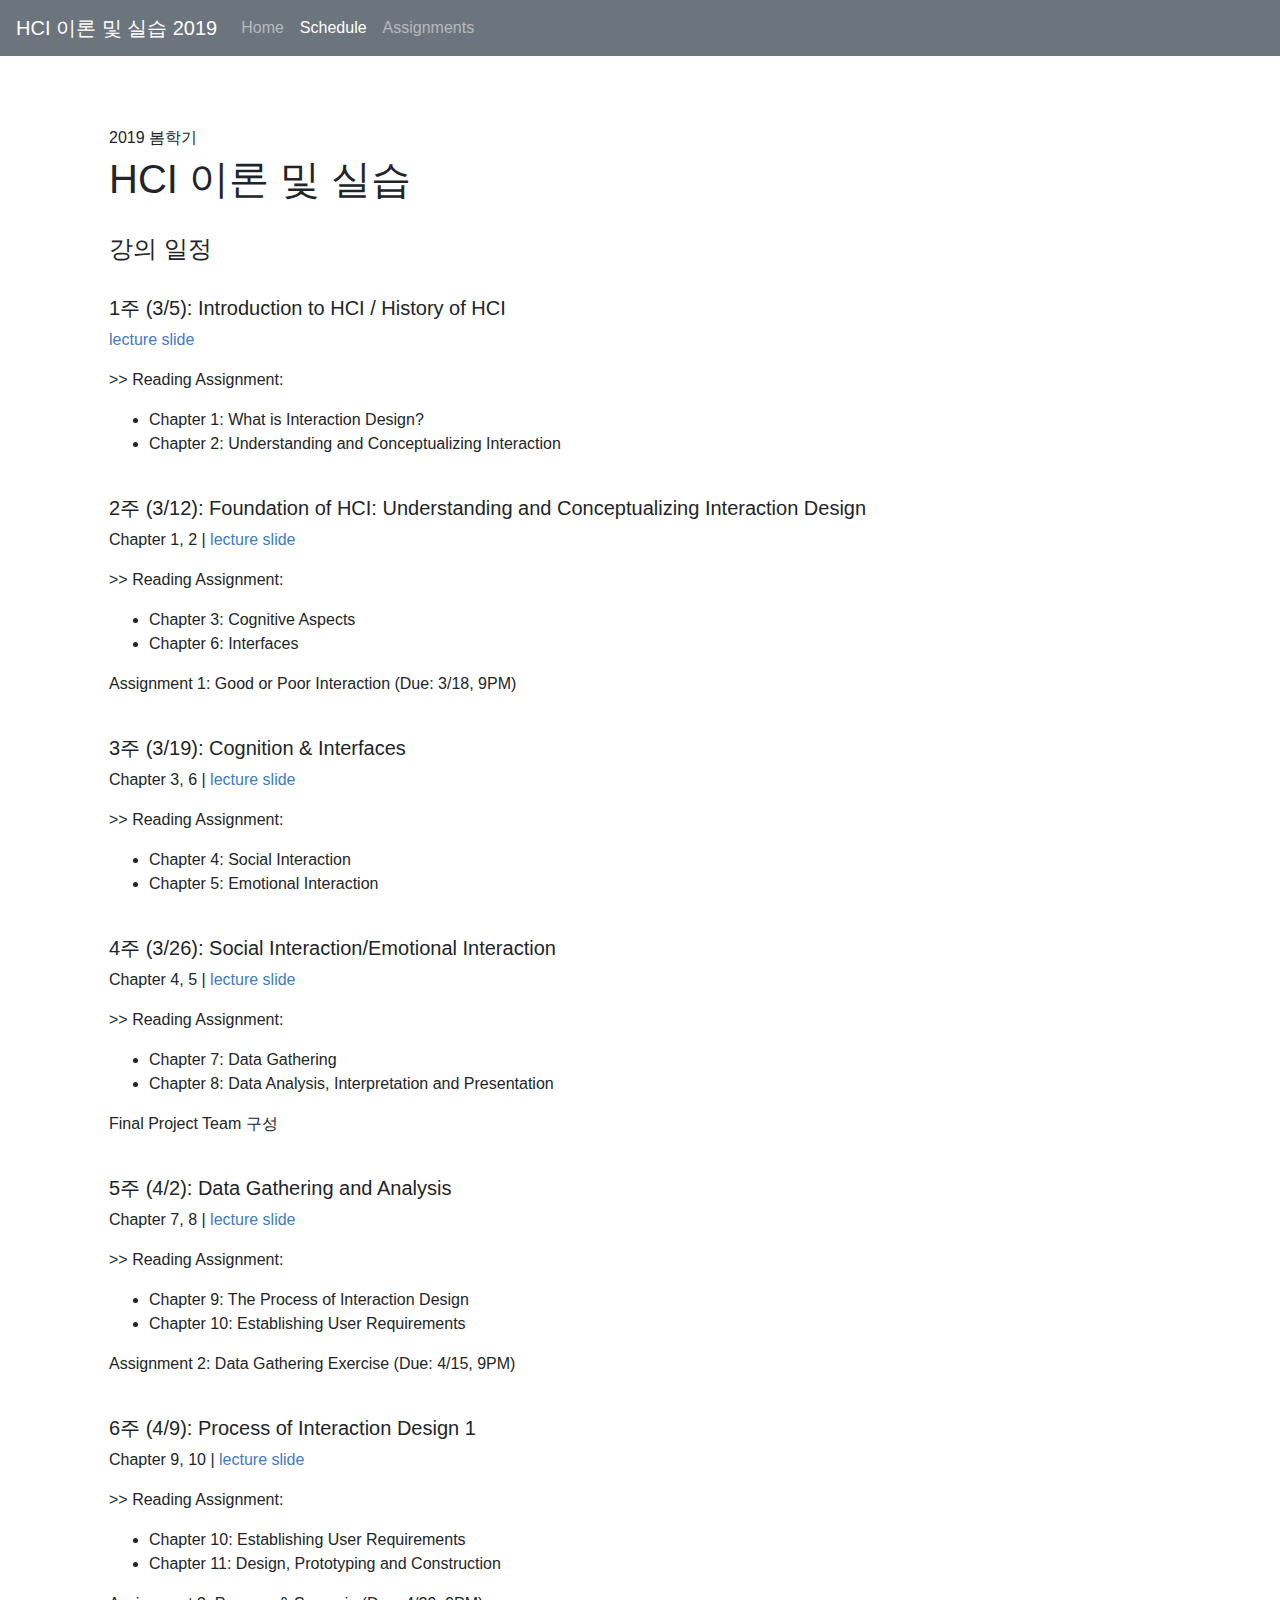
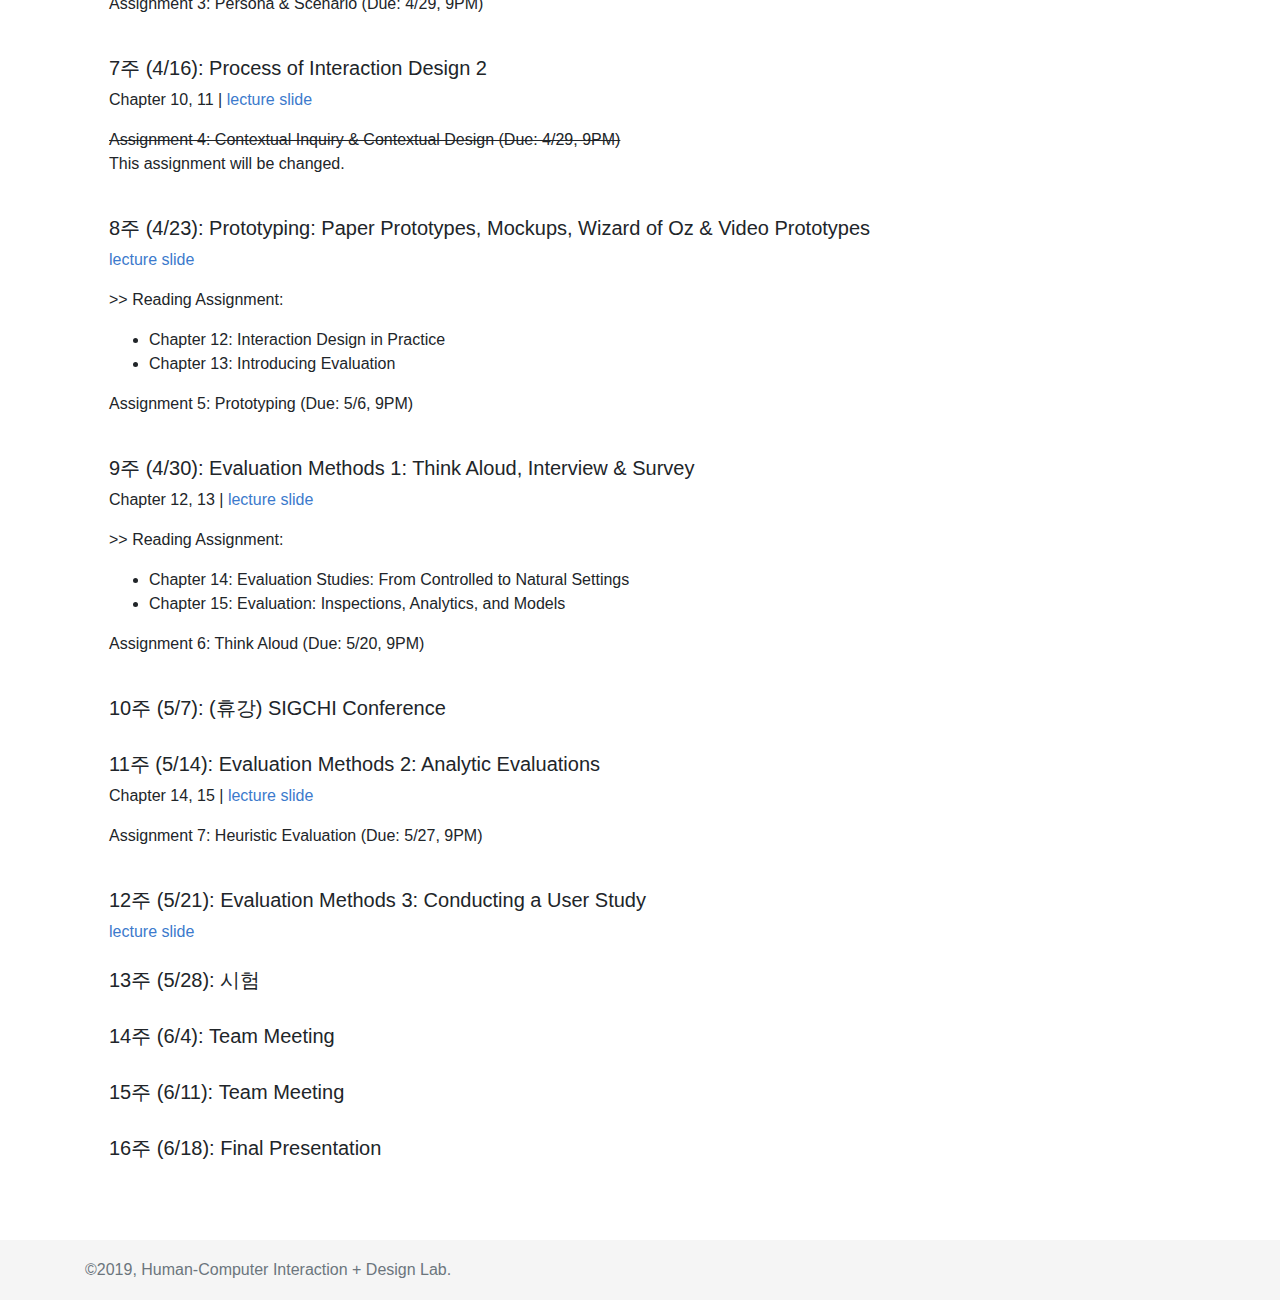
==== schedule.html @ a871d224 "Initial Import" ====
<!doctype html>
<html lang="en">
  <head>
    <meta charset="utf-8">
    <meta name="viewport" content="width=device-width, initial-scale=1, shrink-to-fit=no">
    <meta name="description" content="">
    <meta name="author" content="">
    <link rel="icon" href="web-src/favicon.png">

    <title>HCI Theory & Practice 2019 | Schedule</title>

    <!-- Bootstrap core CSS -->
    <link href="web-src/css/bootstrap.min.css" rel="stylesheet">

    <!-- Custom styles for this template -->
    <link href="web-src/custom/my-style.css" rel="stylesheet">
  </head>

  <body>

    <nav class="navbar navbar-expand-md navbar-dark bg-secondary fixed-top">
      <a class="navbar-brand" href="index.html">HCI 이론 및 실습 2019</a>
      <button class="navbar-toggler" type="button" data-toggle="collapse" data-target="#navbarsExampleDefault" aria-controls="navbarsExampleDefault" aria-expanded="false" aria-label="Toggle navigation">
        <span class="navbar-toggler-icon"></span>
      </button>

      <div class="collapse navbar-collapse" id="navbarsExampleDefault">
        <ul class="navbar-nav mr-auto">
          <li class="nav-item">
            <a class="nav-link" href="index.html">Home</a>
          </li>
          <li class="nav-item active">
            <a class="nav-link" href="schedule.html">Schedule <span class="sr-only">(current)</span></a>
          </li>
          <li class="nav-item">
            <a class="nav-link" href="assignments.html">Assignments</a>
          </li>
        </ul>
      </div>
    </nav>

    <main role="main" class="container">

      <div class="my-template">

        <h6>2019 봄학기</h6>
        <h1>HCI 이론 및 실습</h1>
        <br />

        <h4>강의 일정</h4>
        <br />
        <h5>1주 (3/5): Introduction to HCI / History of HCI</h5>
        <div id="panelSteps" class="panel panel-default">
          <a href="slides/Week1.pdf">lecture slide</a>
          <ul></ul>
          <p>
            >> Reading Assignment:
            <ul>
              <li>Chapter 1: What is Interaction Design?</li>
              <li>Chapter 2: Understanding and Conceptualizing Interaction</li>
            </ul>
          </p>
        </div>
        <br />

        <h5>2주 (3/12): Foundation of HCI: Understanding and Conceptualizing Interaction Design</h5>
        <div id="panelSteps" class="panel panel-default">
          Chapter 1, 2 | <a href="slides/Week2.pdf">lecture slide</a>
          <ul></ul>
          <p>
            >> Reading Assignment:
            <ul>
              <li>Chapter 3: Cognitive Aspects</li>
              <li>Chapter 6: Interfaces</li>
            </ul>
          </p>
          <p>Assignment 1: Good or Poor Interaction (Due: 3/18, 9PM)</p>
        </div>
        <br />

        <h5>3주 (3/19): Cognition & Interfaces</h5>
        <div id="panelSteps" class="panel panel-default">
          Chapter 3, 6 | <a href="slides/Week3.pdf">lecture slide</a>
          <ul></ul>
          <p>
            >> Reading Assignment:
            <ul>
              <li>Chapter 4: Social Interaction</li>
              <li>Chapter 5: Emotional Interaction</li>
            </ul>
          </p>
        </div>
        <br />

        <h5>4주 (3/26): Social Interaction/Emotional Interaction</h5>
        <div id="panelSteps" class="panel panel-default">
          Chapter 4, 5 | <a href="slides/Week4.pdf">lecture slide</a>
          <ul></ul>
          <p>
            >> Reading Assignment:
            <ul>
              <li>Chapter 7: Data Gathering</li>
              <li>Chapter 8: Data Analysis, Interpretation and Presentation</li>
            </ul>
          </p>
          <p>Final Project Team 구성</p>
        </div>
        <br />

        <h5>5주 (4/2): Data Gathering and Analysis</h5>
        <div id="panelSteps" class="panel panel-default">
          Chapter 7, 8 | <a href="slides/Week5.pdf">lecture slide</a>
          <ul></ul>
          <p>
            >> Reading Assignment:
            <ul>
              <li>Chapter 9: The Process of Interaction Design</li>
              <li>Chapter 10: Establishing User Requirements</li>
            </ul>
          </p>
          <p>Assignment 2: Data Gathering Exercise (Due: 4/15, 9PM)</p>
        </div>
        <br />

        <h5>6주 (4/9): Process of Interaction Design 1</h5>
        <div id="panelSteps" class="panel panel-default">
          Chapter 9, 10 | <a href="slides/Week6.pdf">lecture slide</a>
          <ul></ul>
          <p>
            >> Reading Assignment:
            <ul>
              <li>Chapter 10: Establishing User Requirements</li>
              <li>Chapter 11: Design, Prototyping and Construction</li>
            </ul>
          </p>
          <p>Assignment 3: Persona & Scenario (Due: 4/29, 9PM)</p>
        </div>
        <br />

        <h5>7주 (4/16): Process of Interaction Design 2</h5>
        <div id="panelSteps" class="panel panel-default">
          Chapter 10, 11 | <a href="slides/Week7.pdf">lecture slide</a>
          <ul></ul>
          <p><strike>Assignment 4: Contextual Inquiry & Contextual Design (Due: 4/29, 9PM)</strike><br>This assignment will be changed.</p>
        </div>
        <br />

        <h5>8주 (4/23): Prototyping: Paper Prototypes, Mockups, Wizard of Oz & Video Prototypes</h5>
        <div id="panelSteps" class="panel panel-default">
          <a href="slides/Week8.pdf">lecture slide</a>
          <ul></ul>
          <p>
            >> Reading Assignment:
            <ul>
              <li>Chapter 12: Interaction Design in Practice</li>
              <li>Chapter 13: Introducing Evaluation</li>
            </ul>
          </p>
          <p>Assignment 5: Prototyping (Due: 5/6, 9PM)</p>
        </div>
        <br />

        <h5>9주 (4/30): Evaluation Methods 1: Think Aloud, Interview & Survey</h5>
        <div id="panelSteps" class="panel panel-default">
          Chapter 12, 13 | <a href="slides/Week9.pdf">lecture slide</a>
          <ul></ul>
          <p>
            >> Reading Assignment:
            <ul>
              <li>Chapter 14: Evaluation Studies: From Controlled to Natural Settings</li>
              <li>Chapter 15: Evaluation: Inspections, Analytics, and Models</li>
            </ul>
          </p>
          <p>Assignment 6: Think Aloud (Due: 5/20, 9PM)</p>
        </div>
        <br />

        <h5>10주 (5/7): (휴강) SIGCHI Conference</h5>
        <div id="panelSteps" class="panel panel-default">
        </div>
        <br />

        <h5>11주 (5/14): Evaluation Methods 2: Analytic Evaluations</h5>
        <div id="panelSteps" class="panel panel-default">
          Chapter 14, 15 | <a href="slides/Week11.pdf">lecture slide</a>
          <ul></ul>
          <p>Assignment 7: Heuristic Evaluation (Due: 5/27, 9PM)</p>
        </div>
        <br />

        <h5>12주 (5/21): Evaluation Methods 3: Conducting a User Study</h5>
        <div id="panelSteps" class="panel panel-default">
          <a href="slides/Week12.pdf">lecture slide</a>
        </div>
        <br />

        <h5>13주 (5/28): 시험</h5>
        <div id="panelSteps" class="panel panel-default">
        </div>
        <br />

        <h5>14주 (6/4): Team Meeting</h5>
        <div id="panelSteps" class="panel panel-default">
        </div>
        <br />

        <h5>15주 (6/11): Team Meeting</h5>
        <div id="panelSteps" class="panel panel-default">
        </div>
        <br />

        <h5>16주 (6/18): Final Presentation</h5>
        <div id="panelSteps" class="panel panel-default">
        </div>
        <br />


      </div>

    </main><!-- /.container -->

    <footer class="footer">
      <div class="container">
        <span class="text-muted">&copy;2019, Human-Computer Interaction + Design Lab. </span>
      </div>
    </footer>

    <!-- Bootstrap core JavaScript
    ================================================== -->
    <!-- Placed at the end of the document so the pages load faster -->
    <script src="https://code.jquery.com/jquery-3.2.1.slim.min.js" integrity="sha384-KJ3o2DKtIkvYIK3UENzmM7KCkRr/rE9/Qpg6aAZGJwFDMVNA/GpGFF93hXpG5KkN" crossorigin="anonymous"></script>
    <script>window.jQuery || document.write('<script src="web-src/assets/js/vendor/jquery-slim.min.js"><\/script>')</script>
    <script src="web-src/assets/js/vendor/popper.min.js"></script>
    <script src="web-src/dist/js/bootstrap.min.js"></script>
  </body>
</html>
---- web-src/custom/my-style.css ----
body {
  padding-top: 5rem;
}
.my-template {
  padding: 3rem 1.5rem;
  /* text-align: center; */
}

.hero-image {
    background-image: url("../images/hci-banner.jpg");

    /* Set a specific height */
    height: 250px;

    /* Position and center the image to scale nicely on all screens */
    background-position: center;
    background-repeat: no-repeat;
    background-size: cover;
    position: relative;
}

.footer {
  /* position: absolute; */
  bottom: 0;
  width: 100%;
  /* Set the fixed height of the footer here */
  height: 60px;
  line-height: 60px; /* Vertically center the text there */
  background-color: #f5f5f5;
}

table tr {
  /*display: block;*/
  border-bottom: 0.5px solid lightgrey;
}

a {
  color: #3c7acc;
}
a:hover {
  color: #aac6f0;
}

.item-steps {
  margin-left: 30px;
}

.list-group-item {
  display: list-item;
}
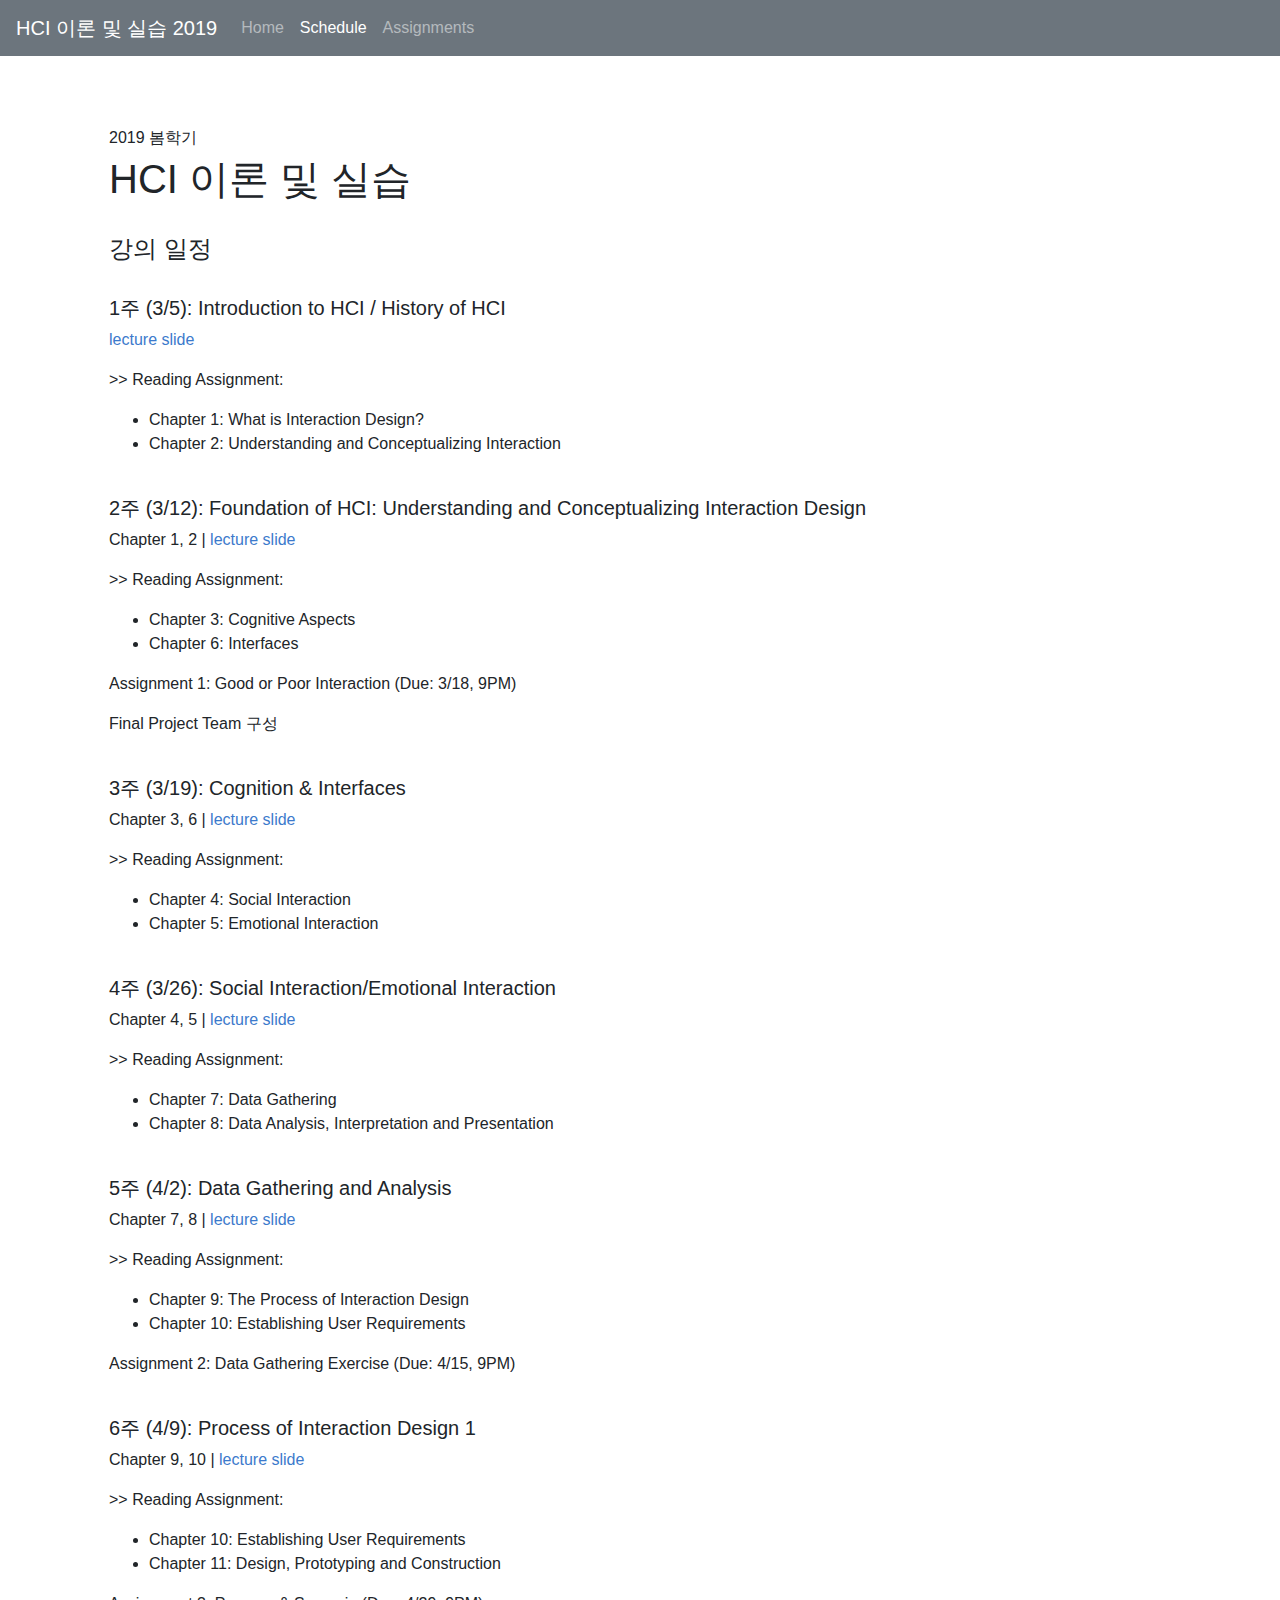
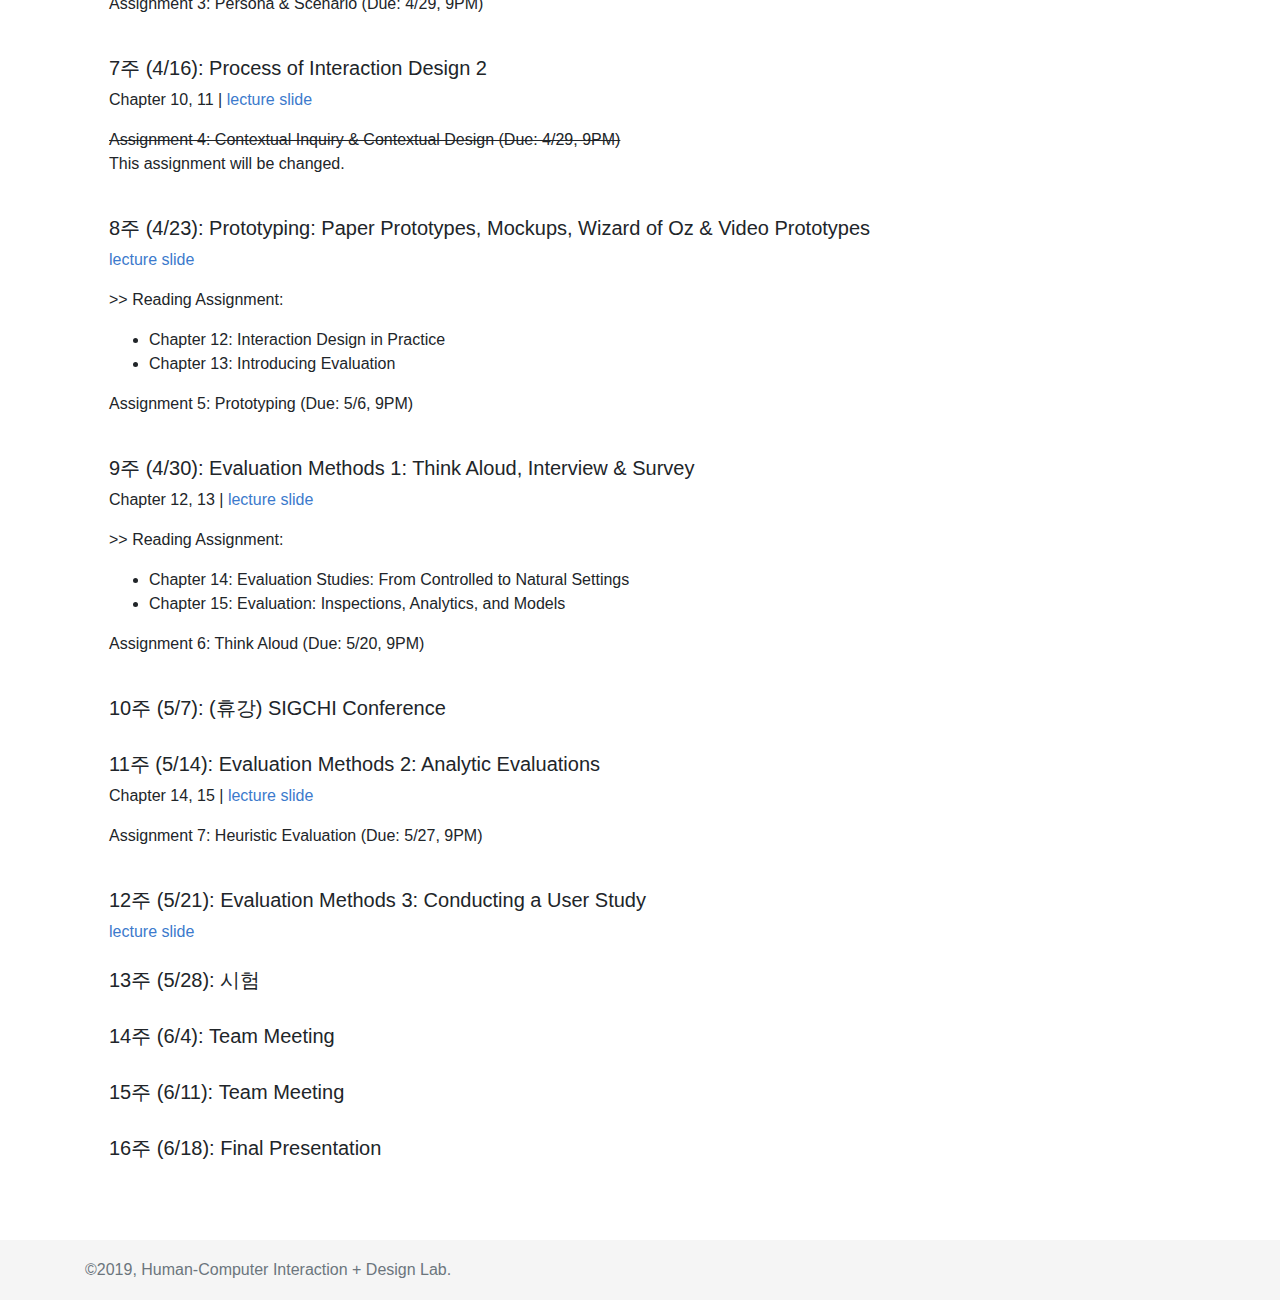
==== commit c944cac8: "Week1 file added" ====
--- a/schedule.html
+++ b/schedule.html
@@ -76,6 +76,7 @@
             </ul>
           </p>
           <p>Assignment 1: Good or Poor Interaction (Due: 3/18, 9PM)</p>
+          <p>Final Project Team 구성</p>
         </div>
         <br />
 
@@ -104,7 +105,6 @@
               <li>Chapter 8: Data Analysis, Interpretation and Presentation</li>
             </ul>
           </p>
-          <p>Final Project Team 구성</p>
         </div>
         <br />
 
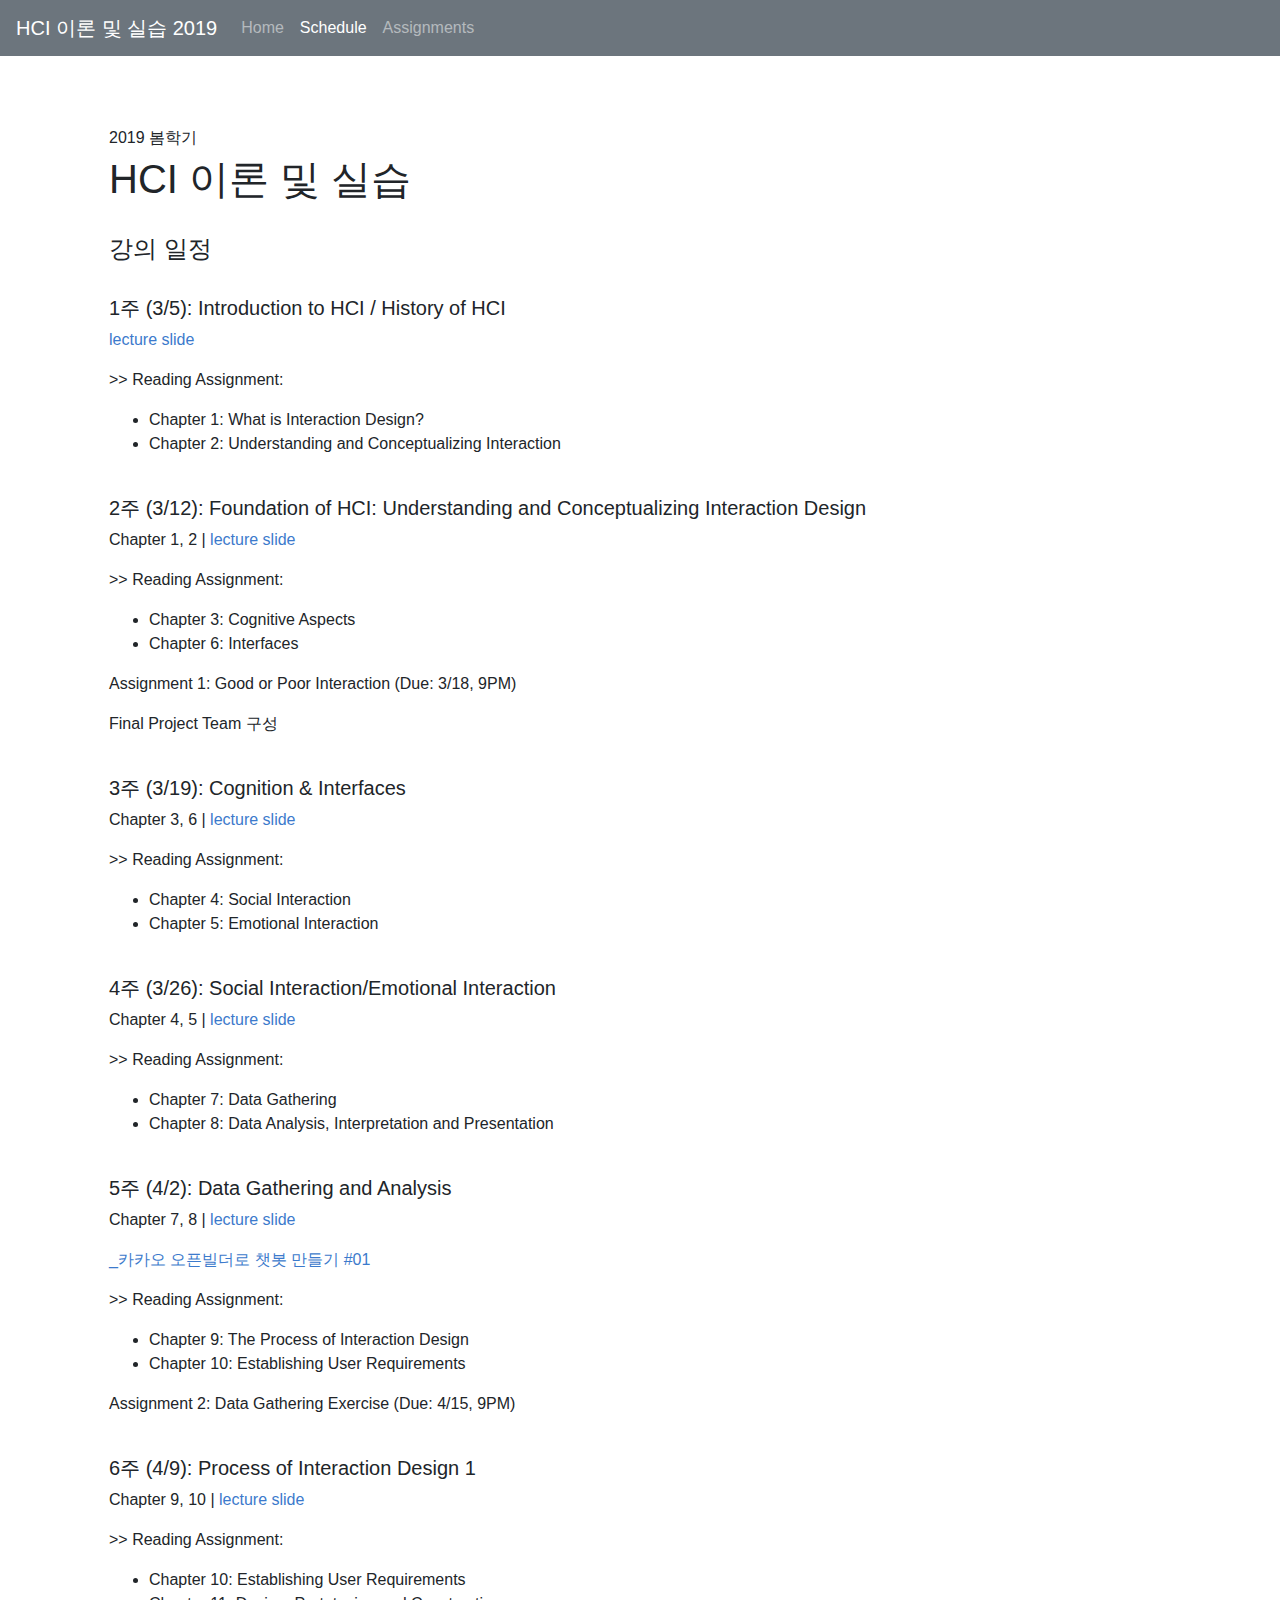
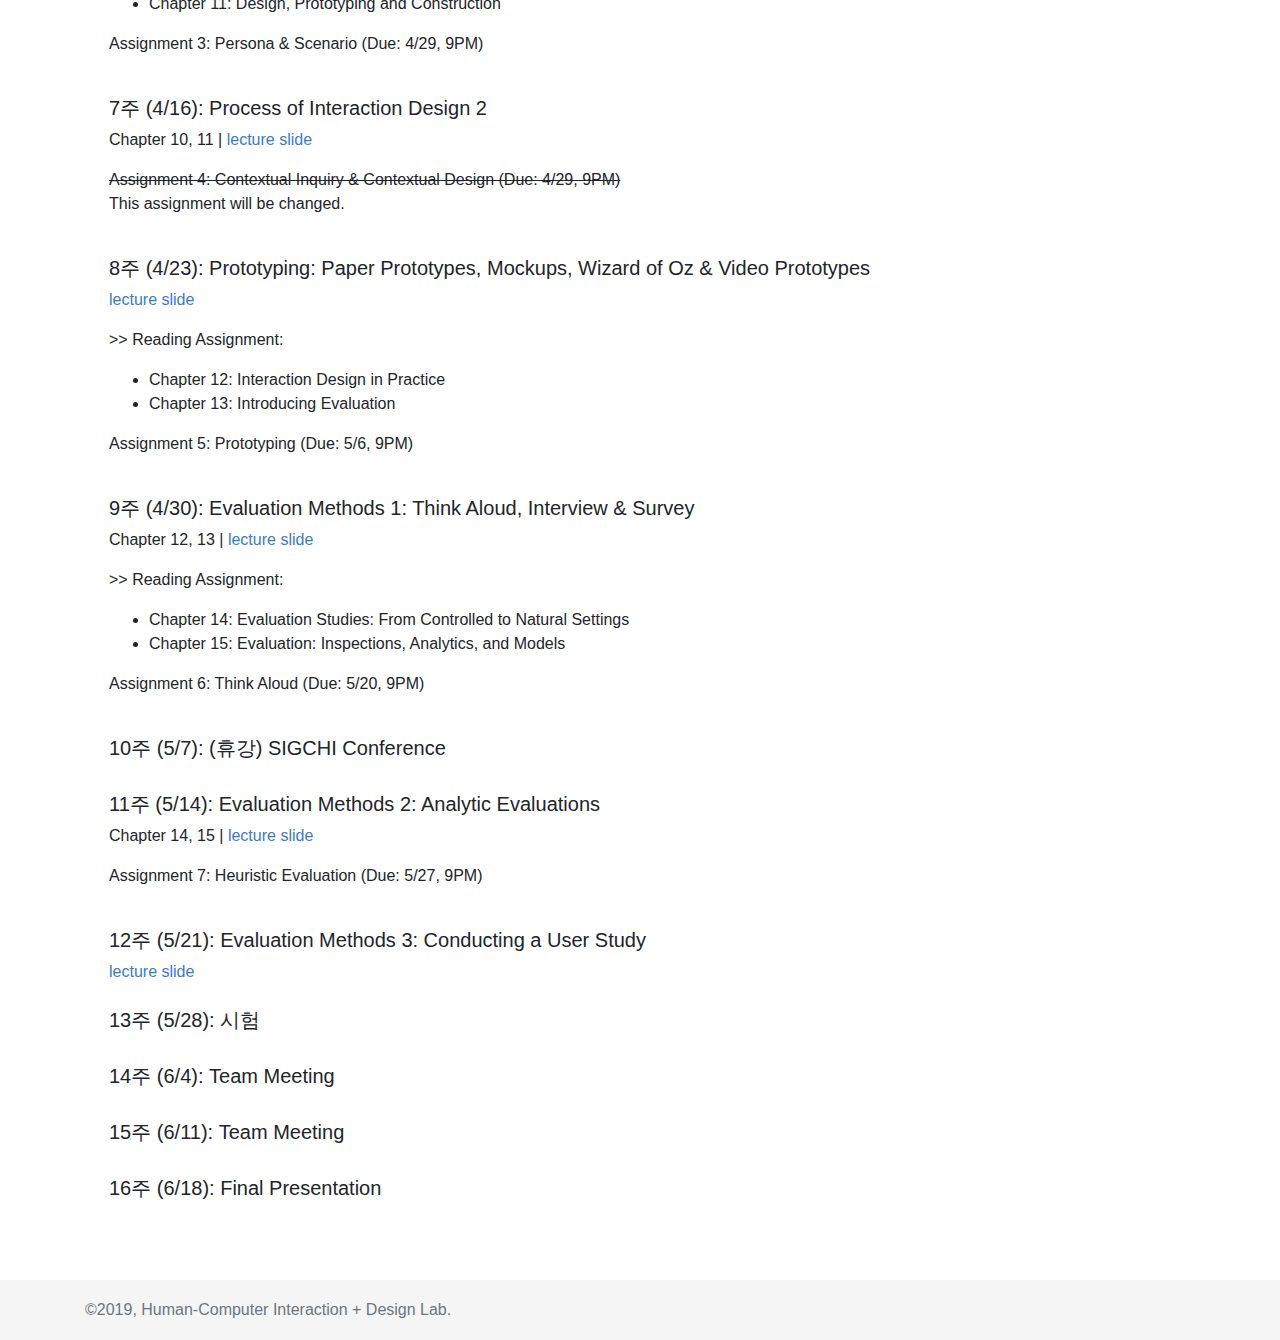
==== commit 8458d8bf: "Week5 files added" ====
--- a/schedule.html
+++ b/schedule.html
@@ -113,6 +113,9 @@
           Chapter 7, 8 | <a href="slides/Week5.pdf">lecture slide</a>
           <ul></ul>
           <p>
+            <a href="slides/BuildingChatbot-01.pdf">_카카오 오픈빌더로 챗봇 만들기 #01</a>
+          </p>
+          <p>
             >> Reading Assignment:
             <ul>
               <li>Chapter 9: The Process of Interaction Design</li>
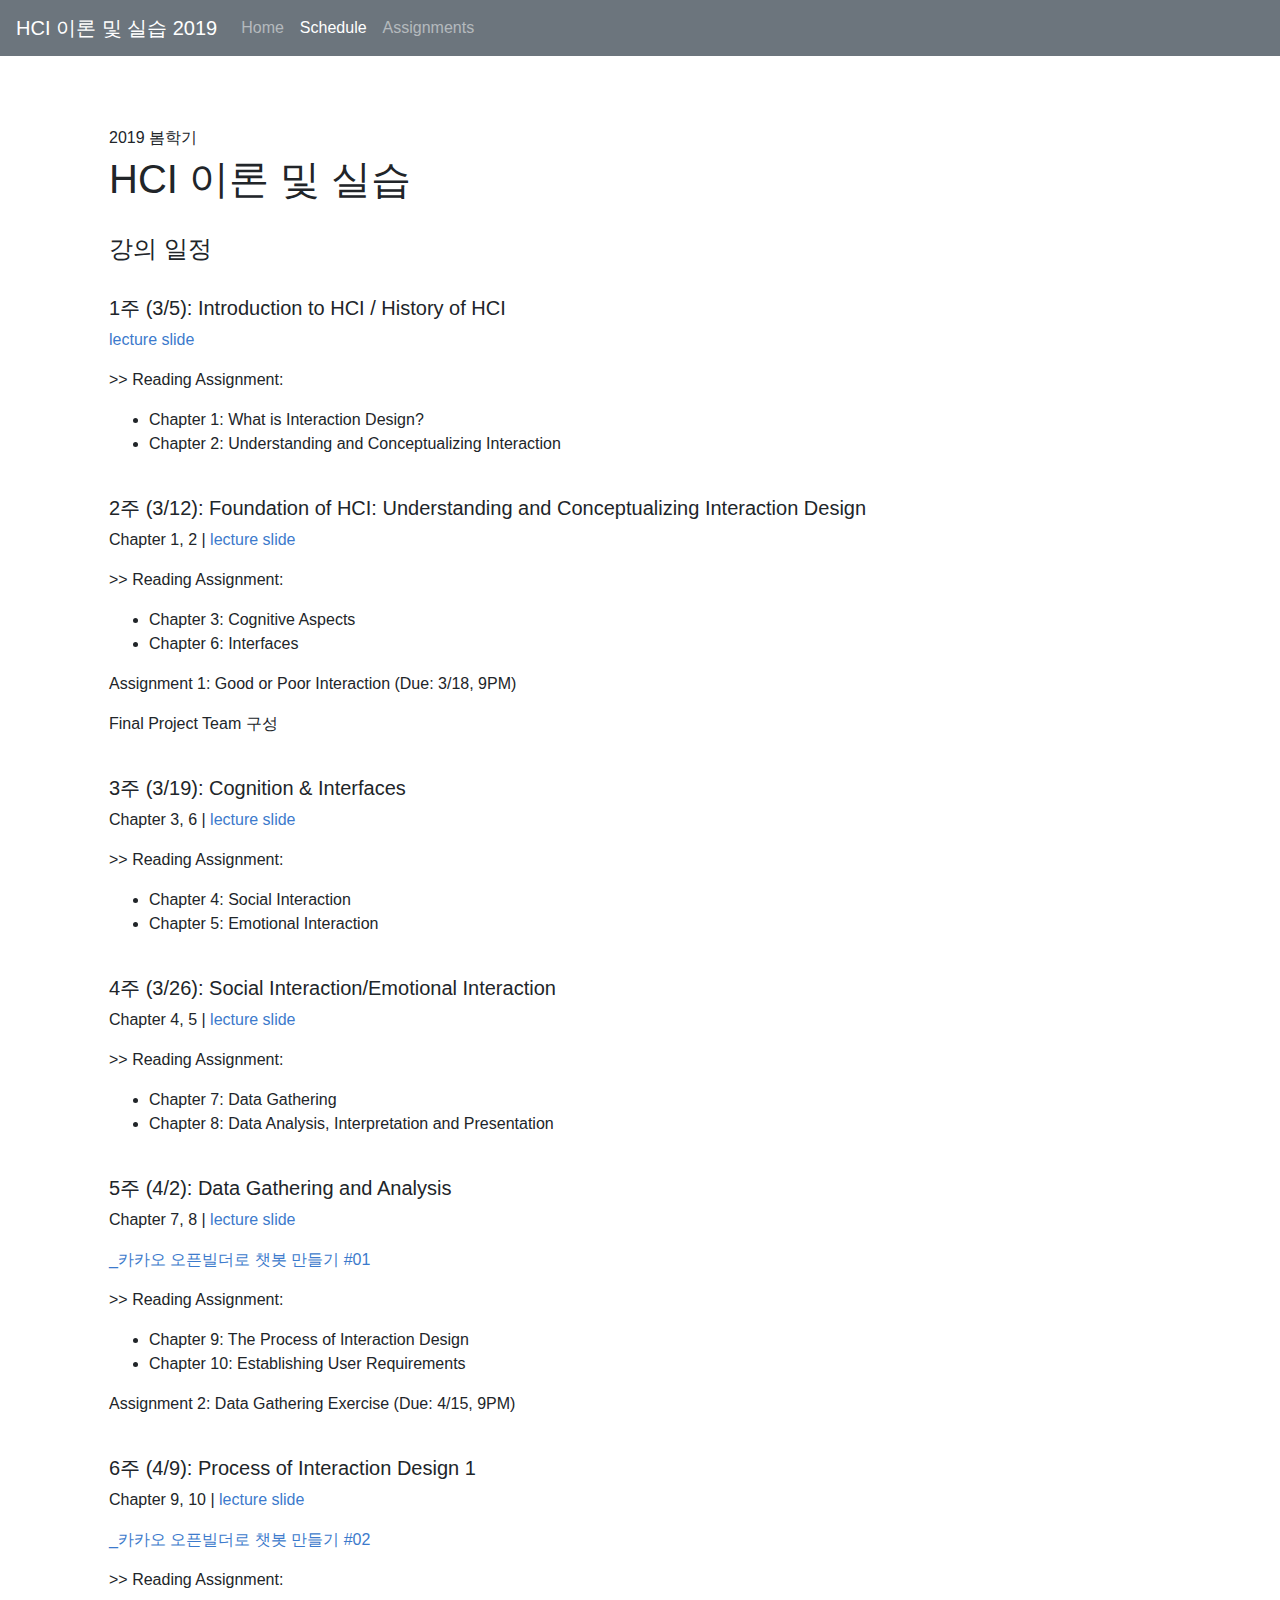
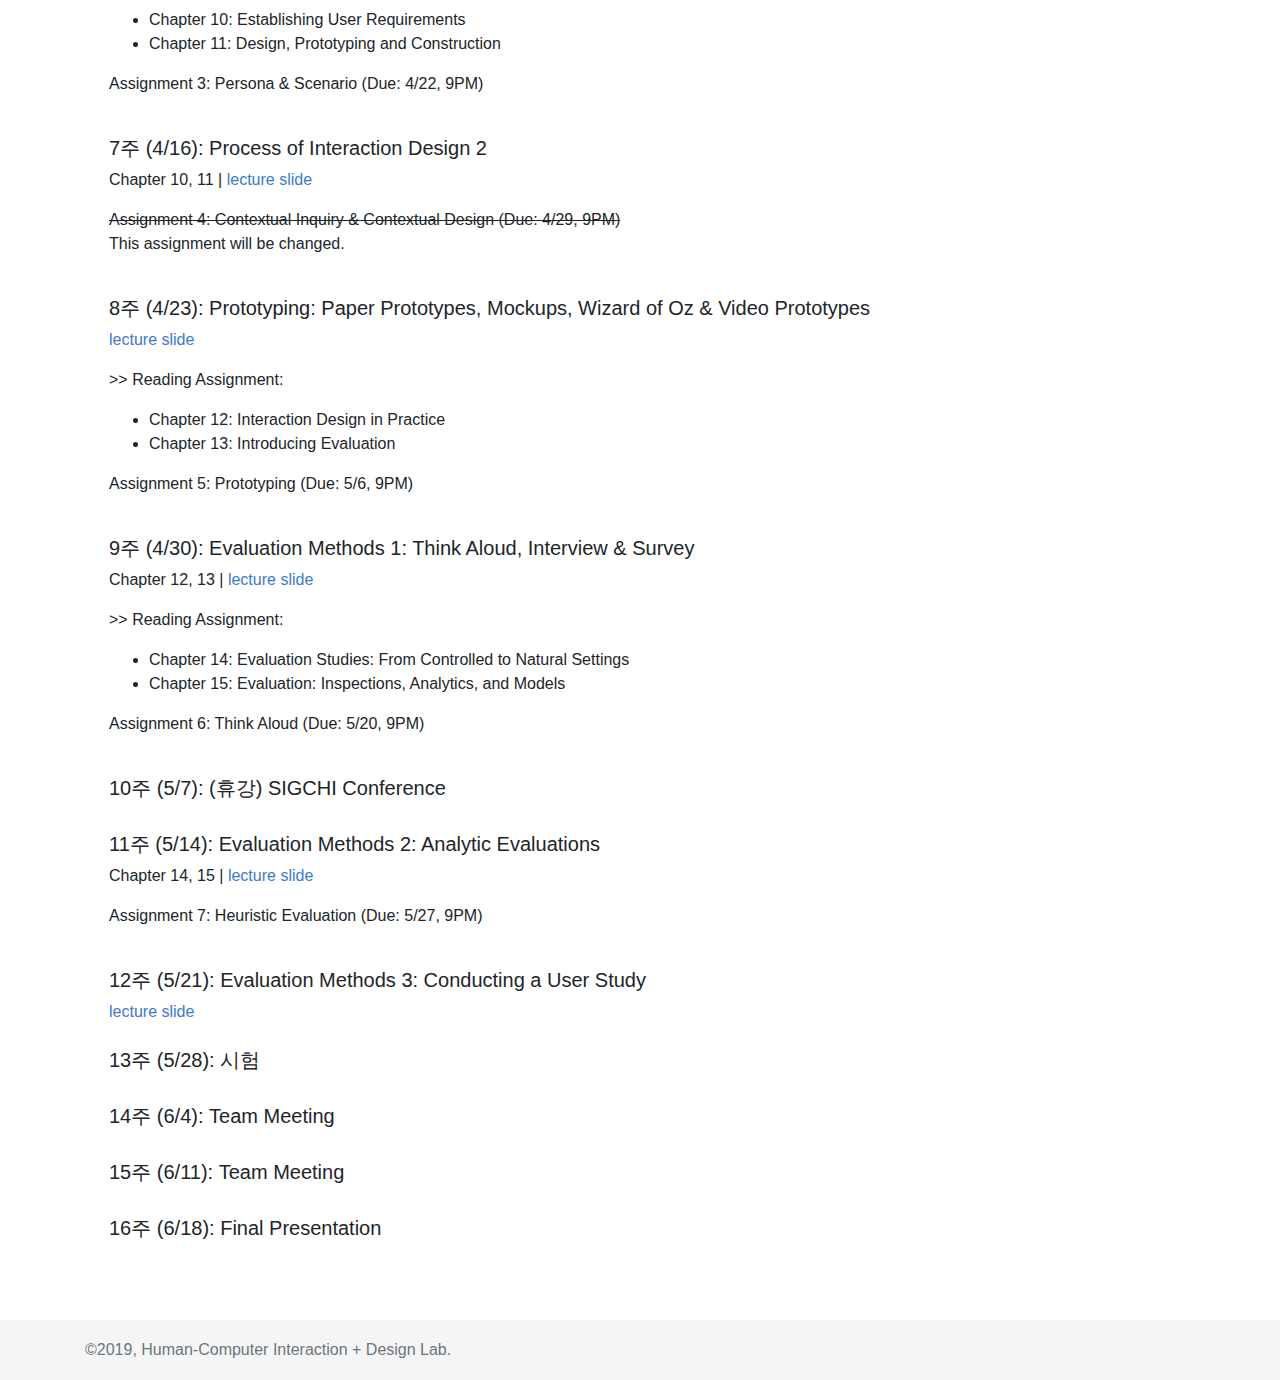
==== commit 2b2fc756: "Week6 files added" ====
--- a/schedule.html
+++ b/schedule.html
@@ -131,13 +131,16 @@
           Chapter 9, 10 | <a href="slides/Week6.pdf">lecture slide</a>
           <ul></ul>
           <p>
+            <a href="slides/BuildingChatbot-02.pdf">_카카오 오픈빌더로 챗봇 만들기 #02</a>
+          </p>
+          <p>
             >> Reading Assignment:
             <ul>
               <li>Chapter 10: Establishing User Requirements</li>
               <li>Chapter 11: Design, Prototyping and Construction</li>
             </ul>
           </p>
-          <p>Assignment 3: Persona & Scenario (Due: 4/29, 9PM)</p>
+          <p>Assignment 3: Persona & Scenario (Due: 4/22, 9PM)</p>
         </div>
         <br />
 
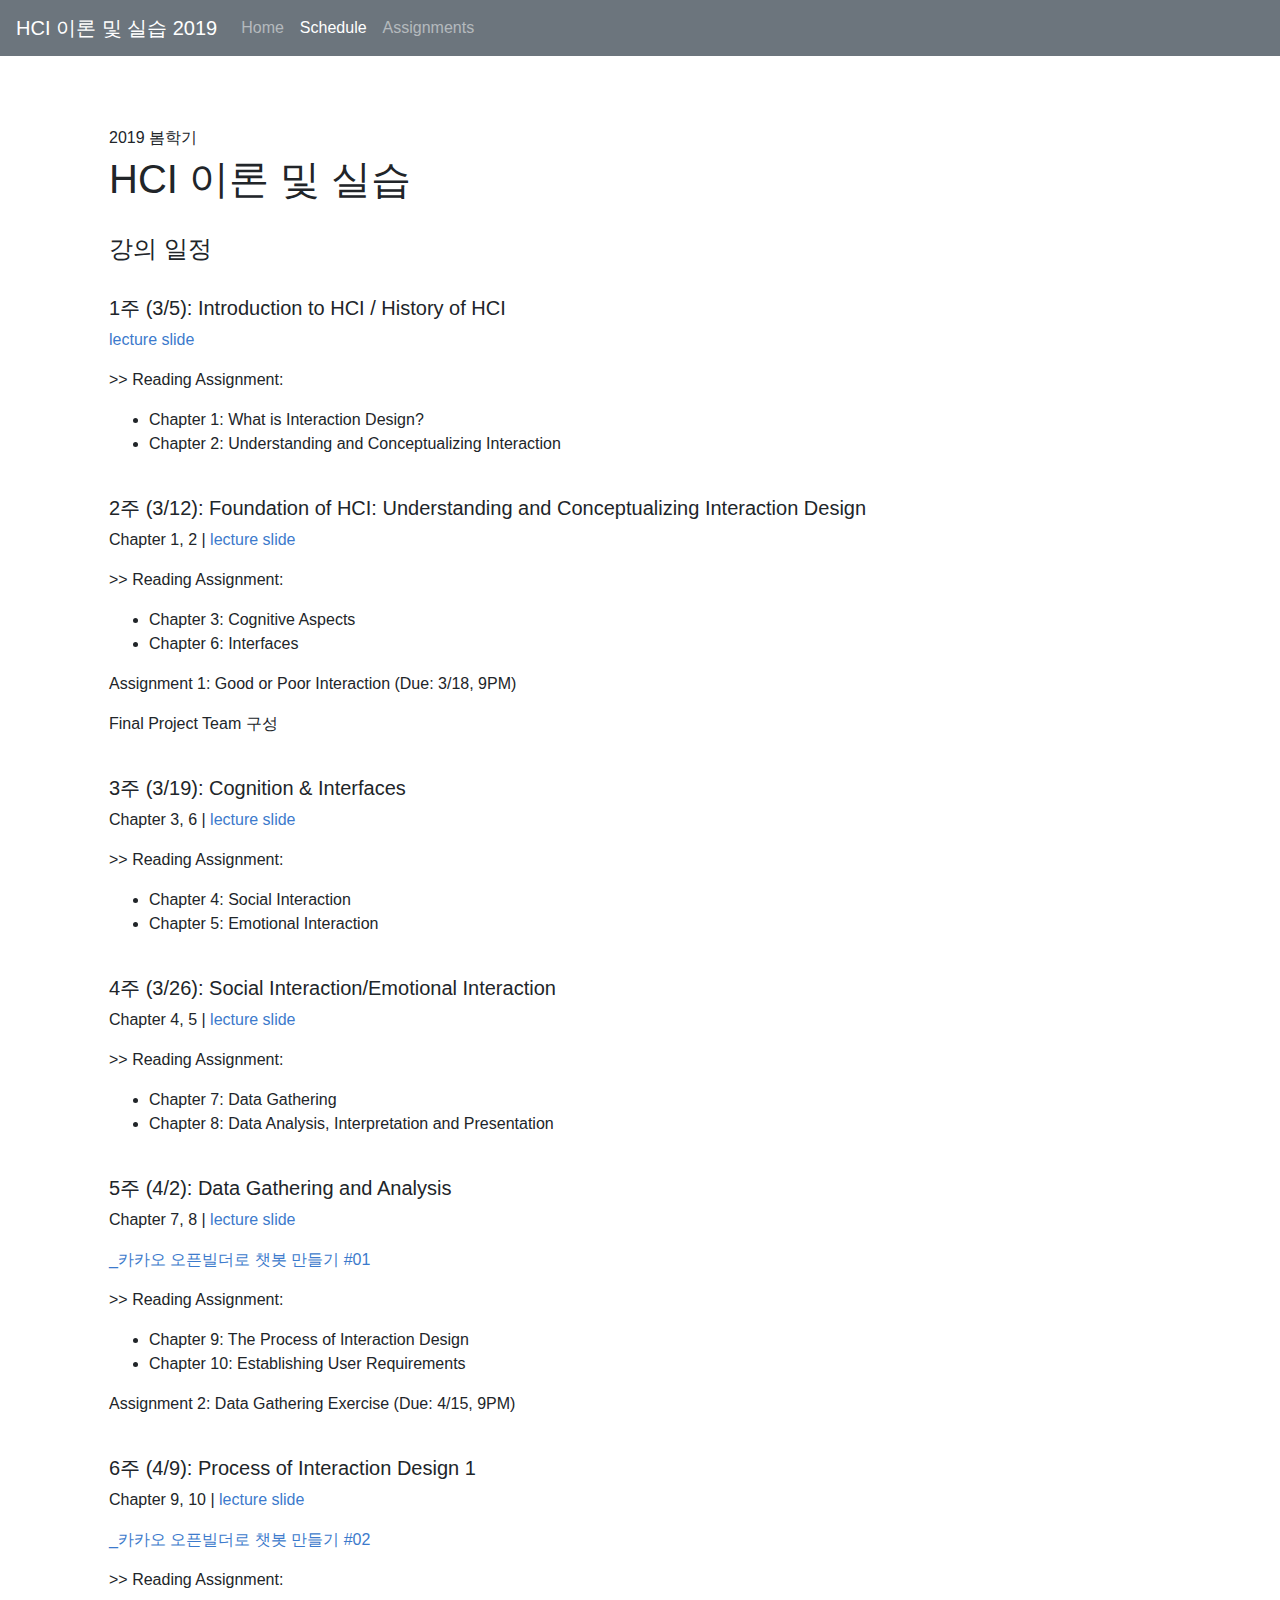
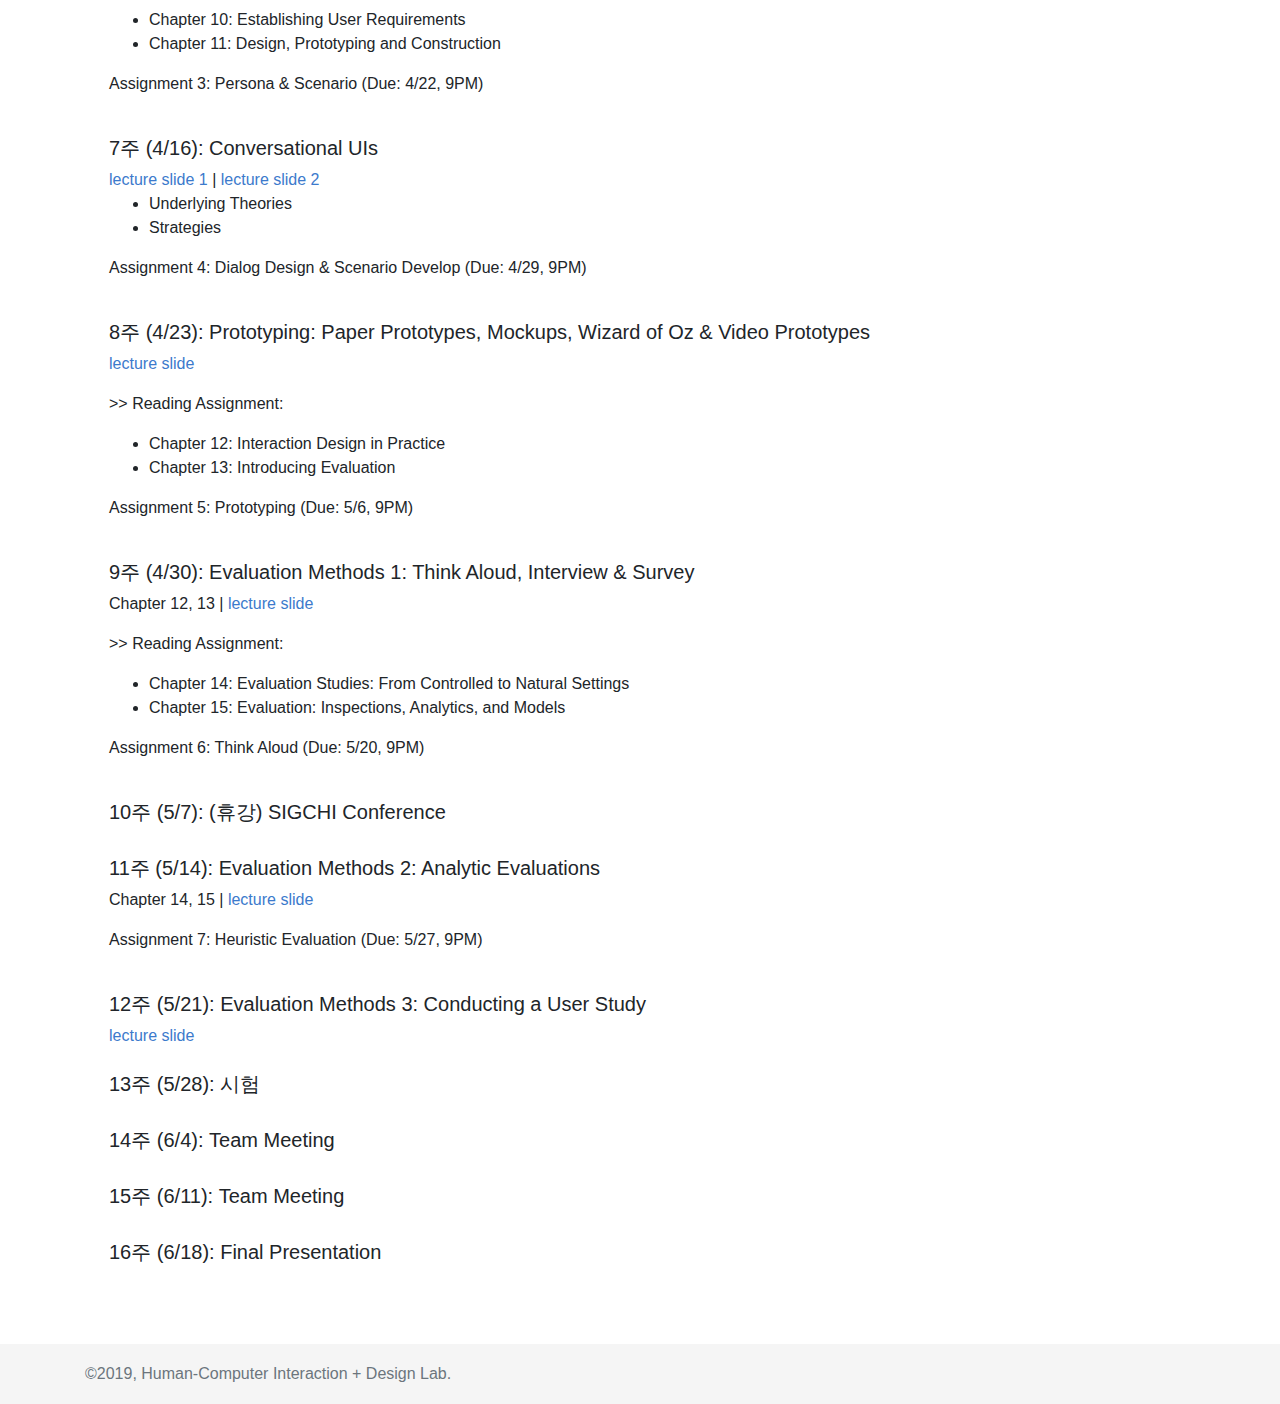
==== commit cf31525c: "Week7 files added" ====
--- a/schedule.html
+++ b/schedule.html
@@ -144,11 +144,14 @@
         </div>
         <br />
 
-        <h5>7주 (4/16): Process of Interaction Design 2</h5>
-        <div id="panelSteps" class="panel panel-default">
-          Chapter 10, 11 | <a href="slides/Week7.pdf">lecture slide</a>
-          <ul></ul>
-          <p><strike>Assignment 4: Contextual Inquiry & Contextual Design (Due: 4/29, 9PM)</strike><br>This assignment will be changed.</p>
+        <h5>7주 (4/16): Conversational UIs</h5>
+        <div id="panelSteps" class="panel panel-default">
+          <a href="slides/Week7-1.pdf">lecture slide 1</a> | <a href="slides/Week7-2.pdf">lecture slide 2</a>
+          <ul>
+            <li>Underlying Theories</li>
+            <li>Strategies</li>
+          </ul>
+          <p>Assignment 4: Dialog Design & Scenario Develop (Due: 4/29, 9PM)</p>
         </div>
         <br />
 
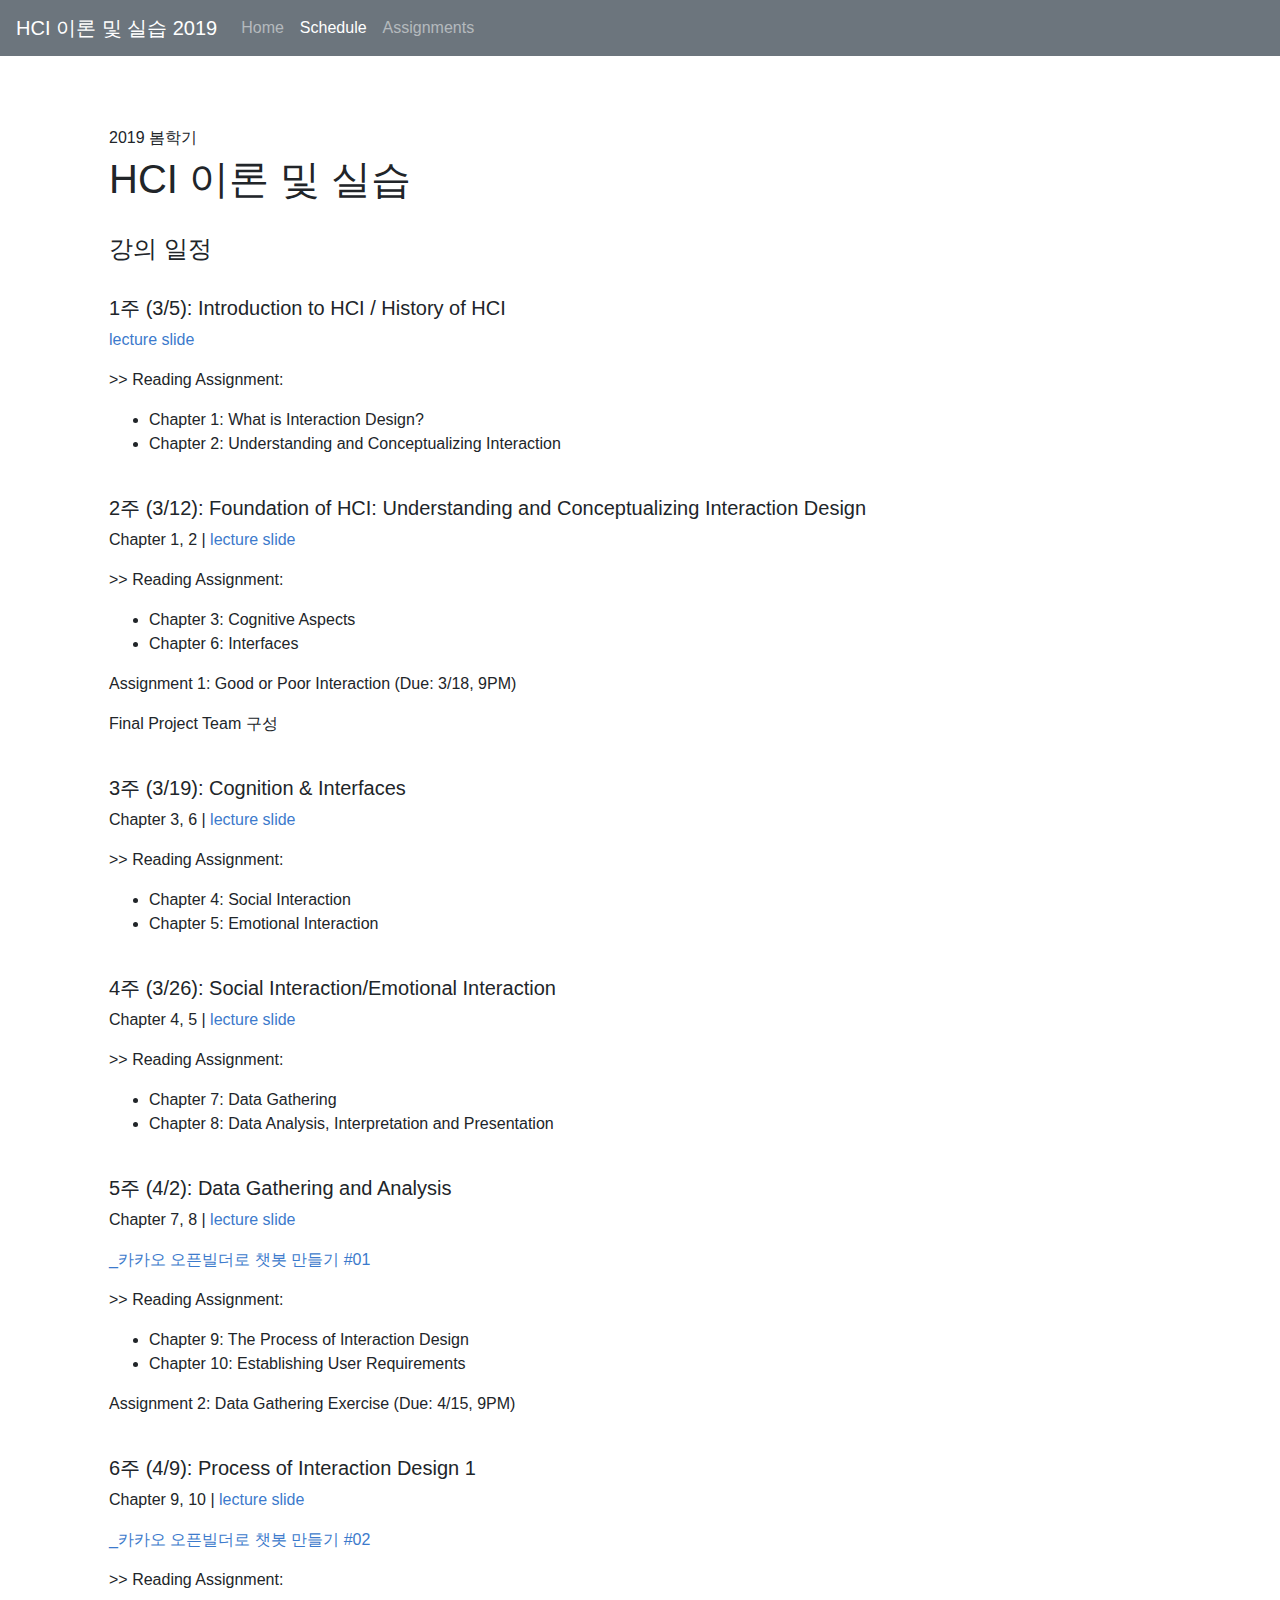
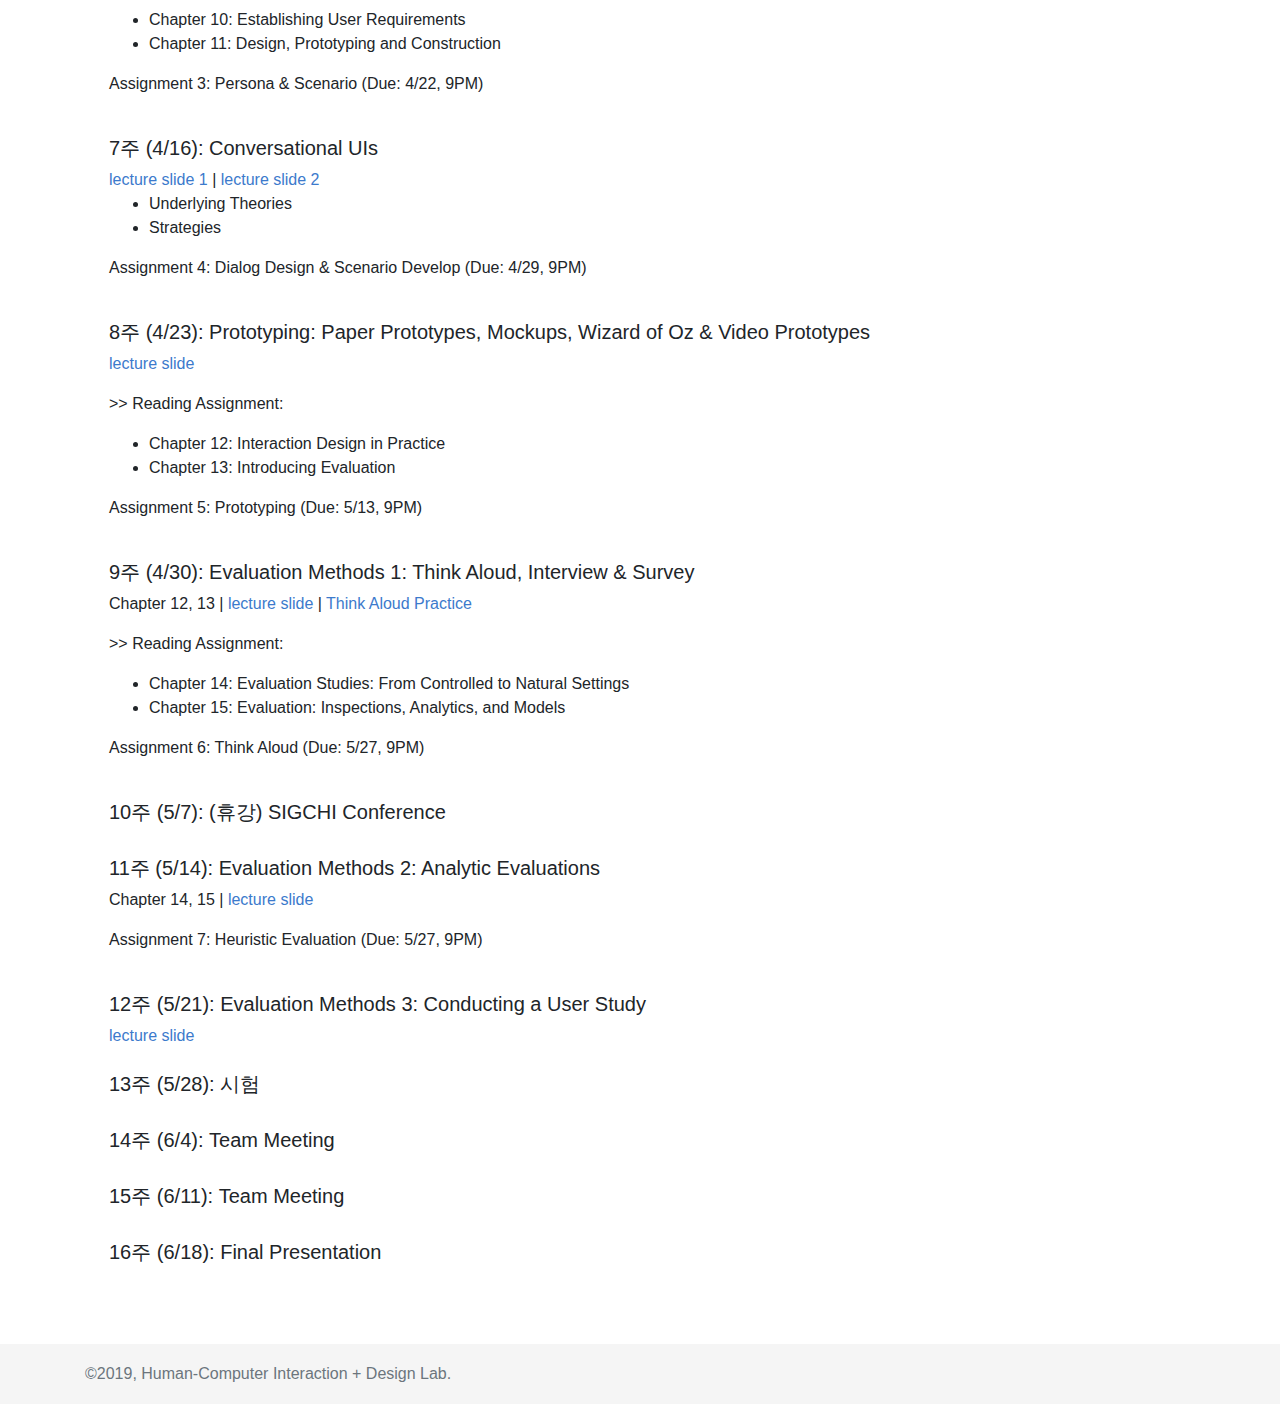
==== commit e3d4e015: "Week9 files added" ====
--- a/schedule.html
+++ b/schedule.html
@@ -166,13 +166,13 @@
               <li>Chapter 13: Introducing Evaluation</li>
             </ul>
           </p>
-          <p>Assignment 5: Prototyping (Due: 5/6, 9PM)</p>
+          <p>Assignment 5: Prototyping (Due: 5/13, 9PM)</p>
         </div>
         <br />
 
         <h5>9주 (4/30): Evaluation Methods 1: Think Aloud, Interview & Survey</h5>
         <div id="panelSteps" class="panel panel-default">
-          Chapter 12, 13 | <a href="slides/Week9.pdf">lecture slide</a>
+          Chapter 12, 13 | <a href="slides/Week9.pdf">lecture slide</a> | <a href="slides/Week9_think_aloud_practice.pdf">Think Aloud Practice</a>
           <ul></ul>
           <p>
             >> Reading Assignment:
@@ -181,7 +181,7 @@
               <li>Chapter 15: Evaluation: Inspections, Analytics, and Models</li>
             </ul>
           </p>
-          <p>Assignment 6: Think Aloud (Due: 5/20, 9PM)</p>
+          <p>Assignment 6: Think Aloud (Due: 5/27, 9PM)</p>
         </div>
         <br />
 
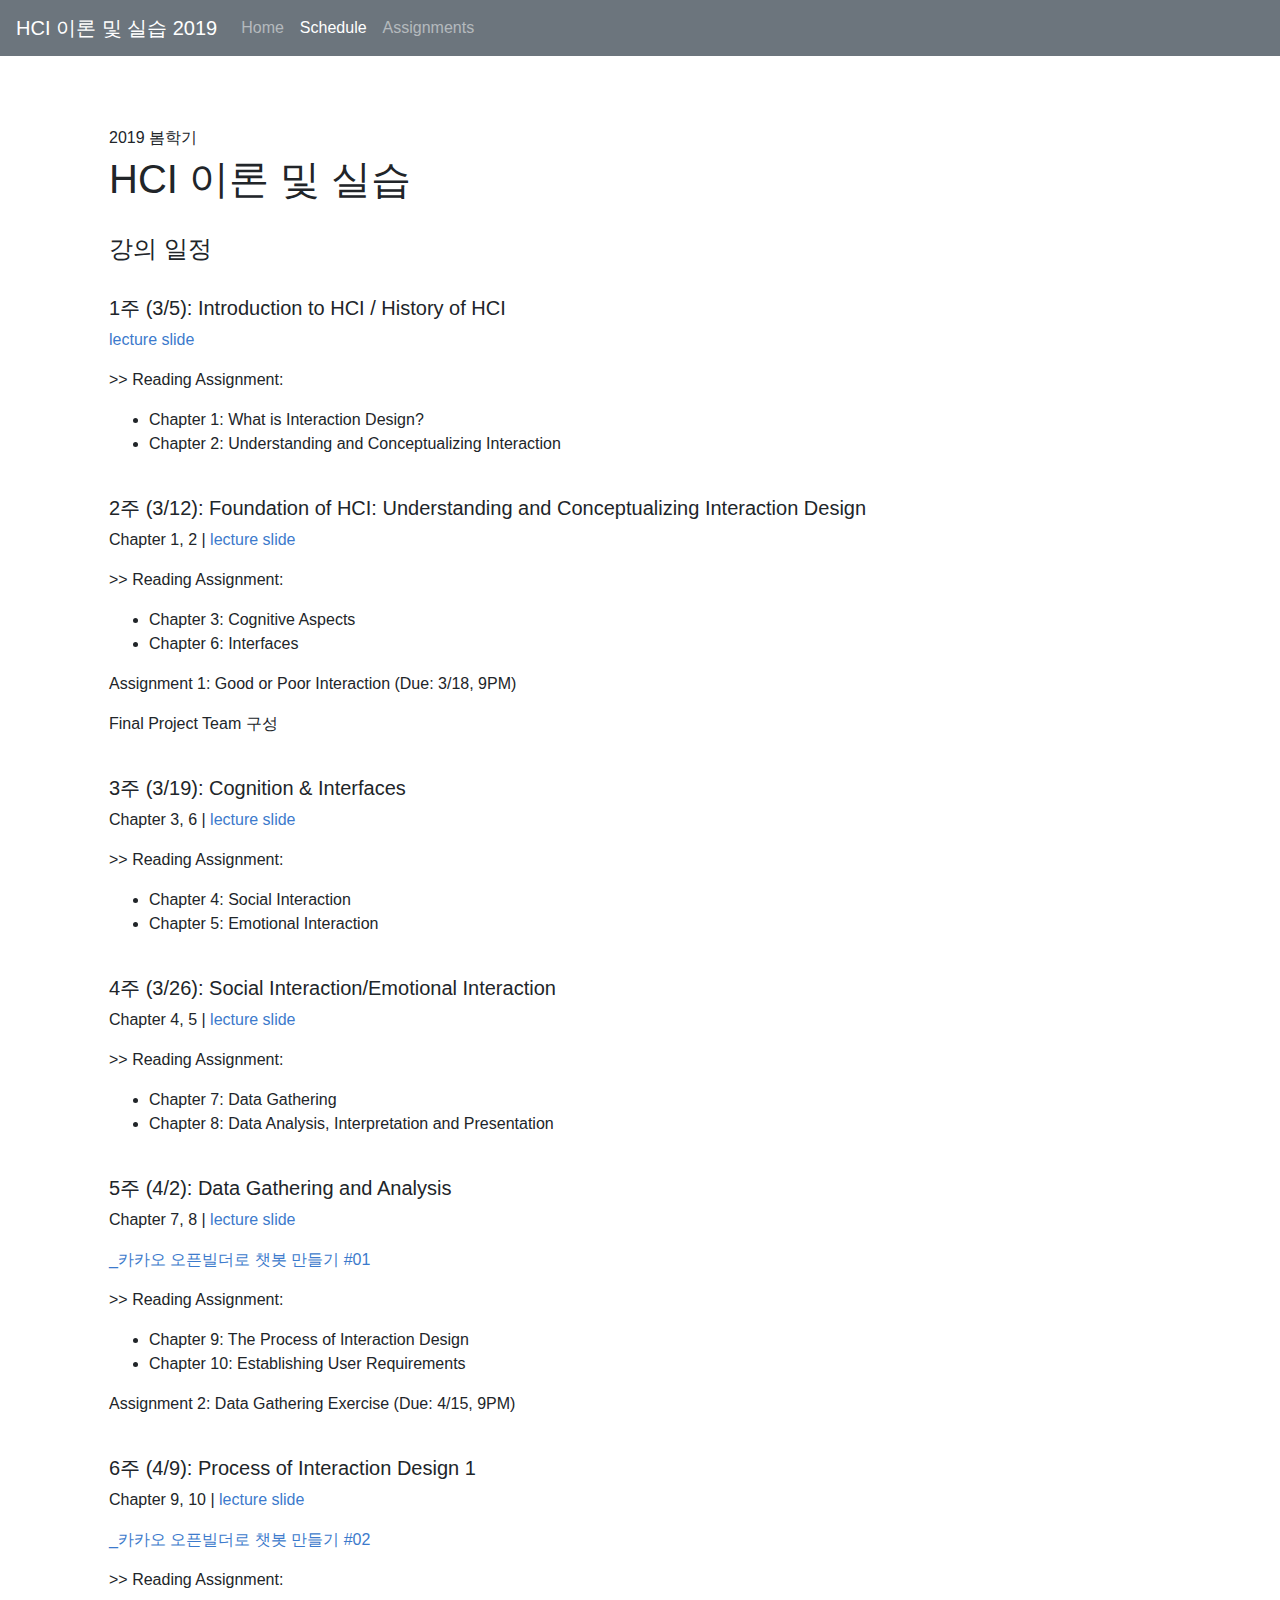
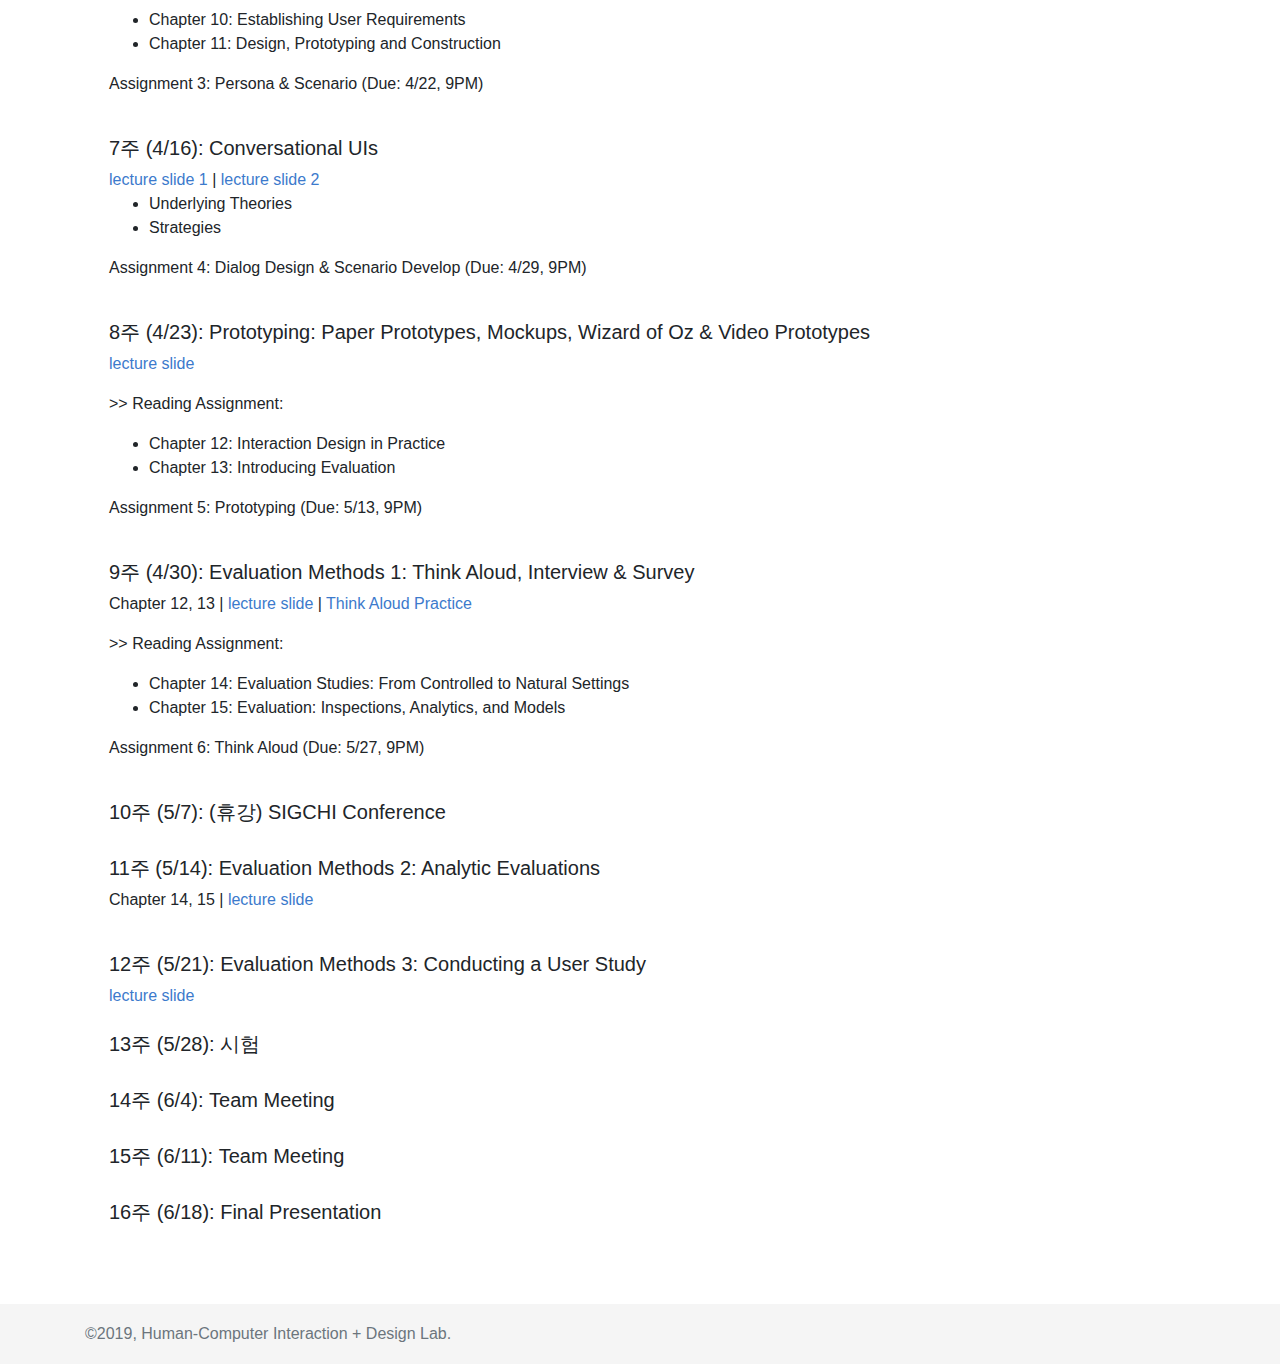
==== commit bdf40d57: "Week11 files added" ====
--- a/schedule.html
+++ b/schedule.html
@@ -194,7 +194,6 @@
         <div id="panelSteps" class="panel panel-default">
           Chapter 14, 15 | <a href="slides/Week11.pdf">lecture slide</a>
           <ul></ul>
-          <p>Assignment 7: Heuristic Evaluation (Due: 5/27, 9PM)</p>
         </div>
         <br />
 
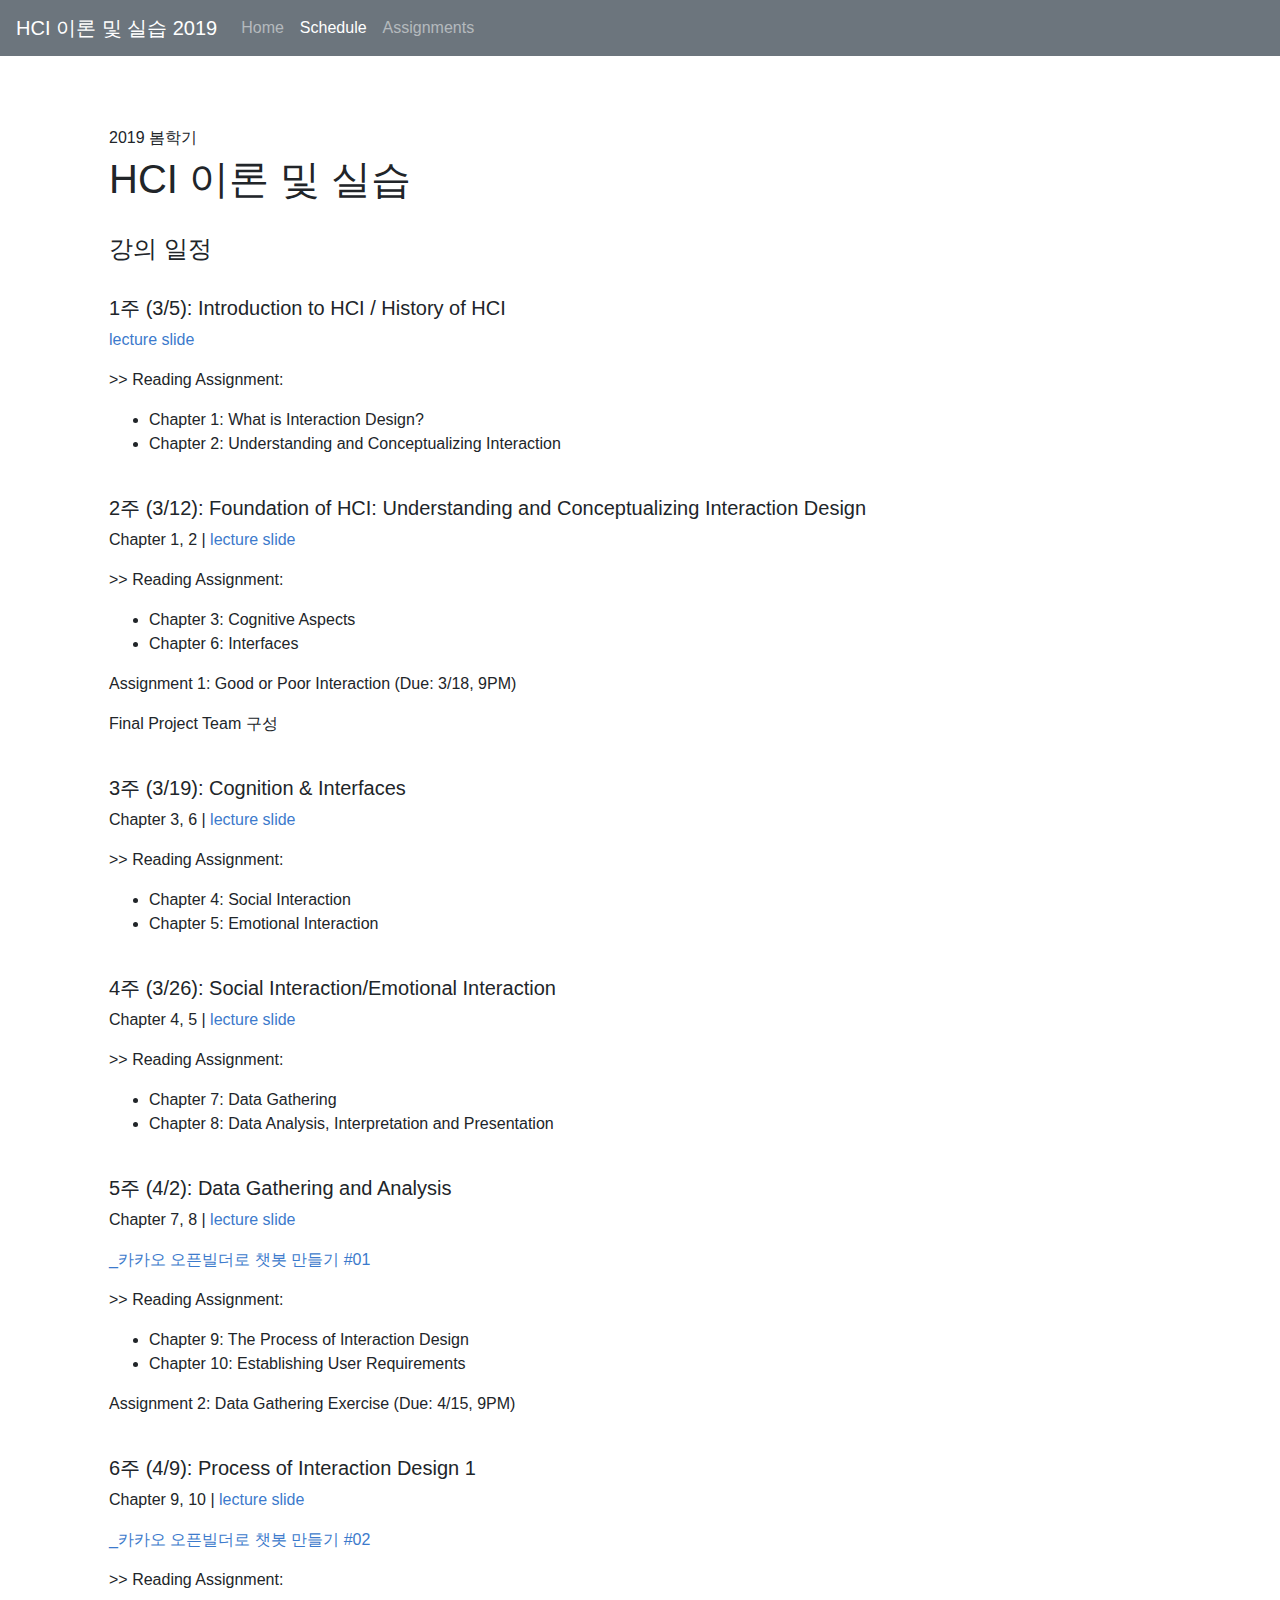
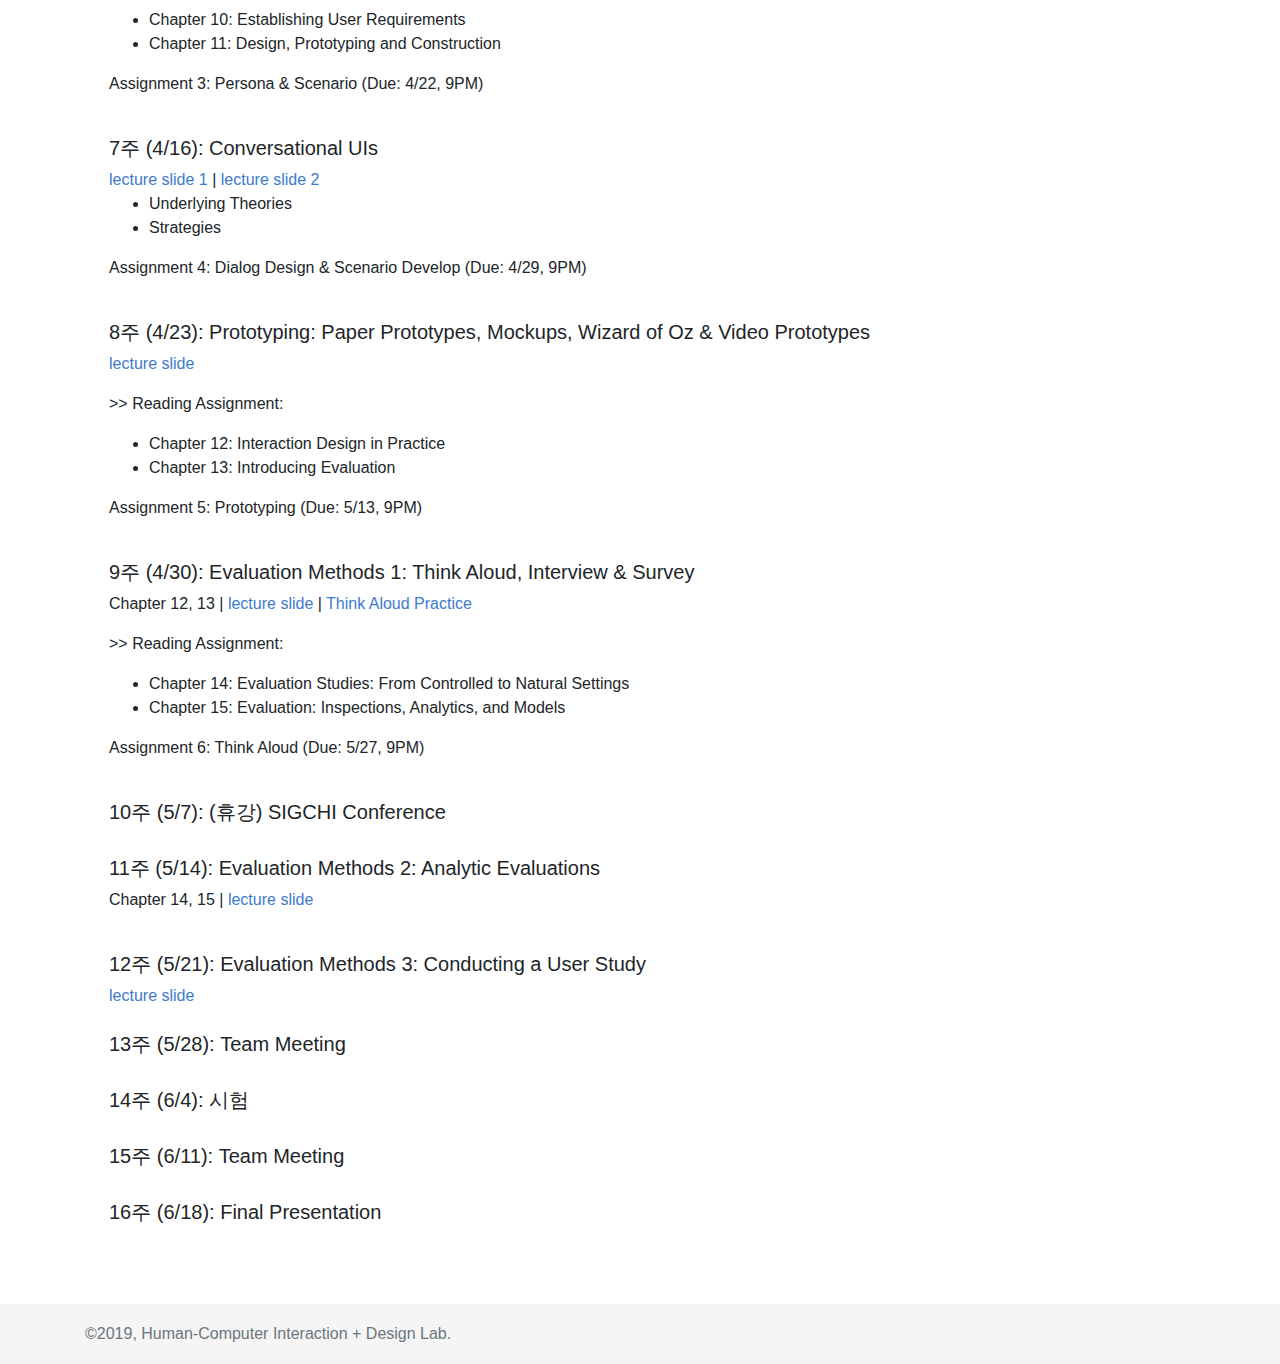
==== commit 8c024331: "Week12 files added" ====
--- a/schedule.html
+++ b/schedule.html
@@ -203,12 +203,12 @@
         </div>
         <br />
 
-        <h5>13주 (5/28): 시험</h5>
-        <div id="panelSteps" class="panel panel-default">
-        </div>
-        <br />
-
-        <h5>14주 (6/4): Team Meeting</h5>
+        <h5>13주 (5/28): Team Meeting</h5>
+        <div id="panelSteps" class="panel panel-default">
+        </div>
+        <br />
+
+        <h5>14주 (6/4): 시험</h5>
         <div id="panelSteps" class="panel panel-default">
         </div>
         <br />
